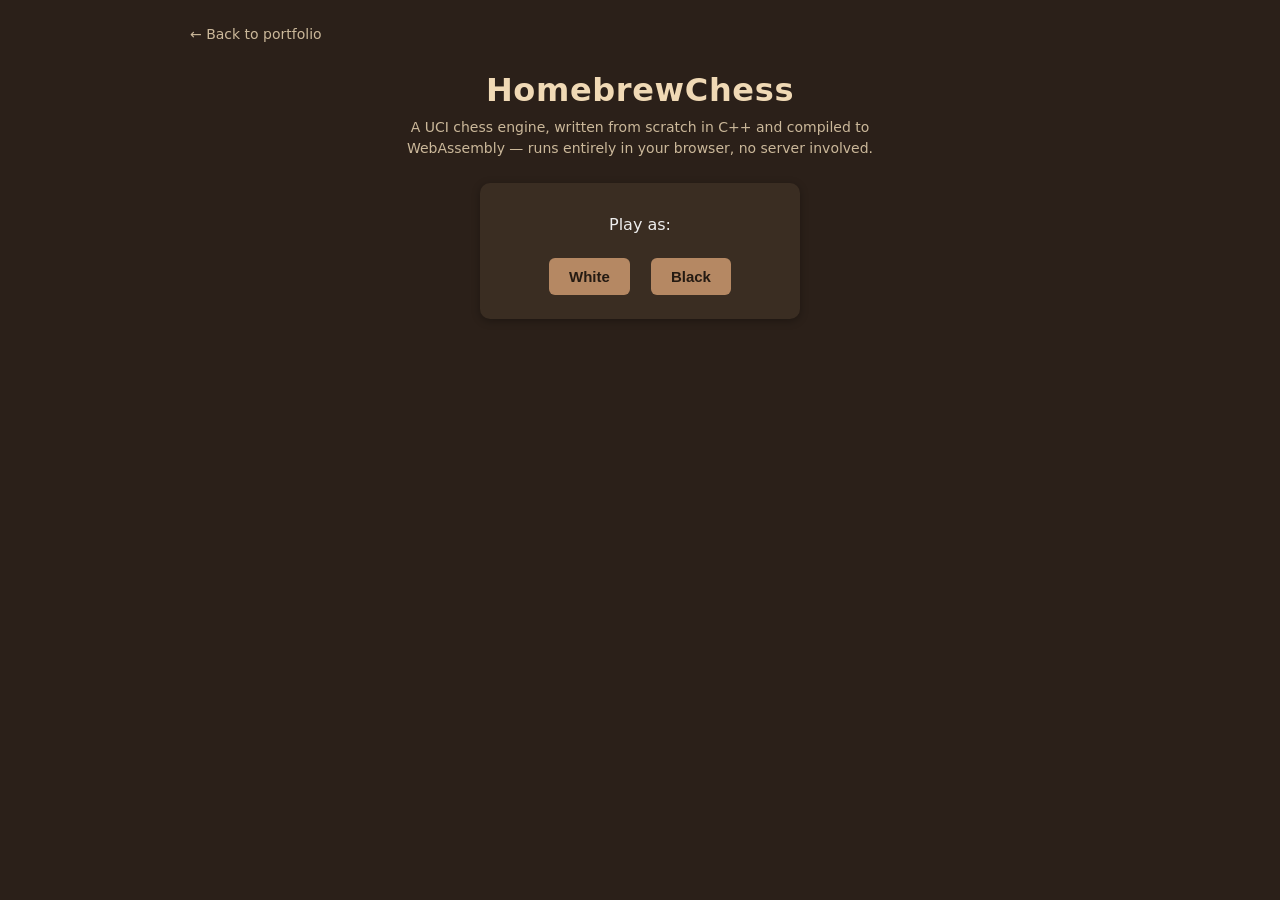
==== chess/index.html @ 71bf4c1b "Initial portfolio site with playable WASM chess engine" ====
<!doctype html>
<html lang="en">
<head>
<meta charset="utf-8">
<title>HomebrewChess</title>
<link rel="stylesheet" href="style.css">
</head>
<body>
  <div class="page">
    <a class="back-link" href="../index.html#projects">&larr; Back to portfolio</a>
    <h1>HomebrewChess</h1>
    <p class="subtitle">A UCI chess engine, written from scratch in C++ and compiled to WebAssembly — runs entirely in your browser, no server involved.</p>

    <div id="setup" class="panel">
      <p id="loadStatus">Loading engine…</p>
      <div id="colorButtons" class="hidden">
        <p>Play as:</p>
        <button id="playWhiteBtn">White</button>
        <button id="playBlackBtn">Black</button>
      </div>
    </div>

    <div id="game" class="game hidden">
      <div class="side">
        <div class="tray" id="trayTop"></div>
        <div class="board-wrap">
          <div id="board" class="board"></div>
          <div id="files" class="files"></div>
          <div id="ranks" class="ranks"></div>
        </div>
        <div class="tray" id="trayBottom"></div>
      </div>

      <div class="panel info">
        <div id="status" class="status">Loading…</div>
        <div id="materialDiff" class="material-diff"></div>
        <h3>Moves</h3>
        <ol id="moveList" class="move-list"></ol>
        <button id="newGameBtn">New Game</button>
      </div>
    </div>

    <div id="promoOverlay" class="promo-overlay hidden">
      <div class="promo-box" id="promoBox"></div>
    </div>
  </div>

  <script type="module" src="app.js"></script>
</body>
</html>
---- chess/style.css ----
:root {
  --light: #f0d9b5;
  --dark: #b58863;
  --highlight: #f6f669;
  --move-dot: rgba(20, 20, 20, 0.35);
  --capture-ring: rgba(220, 40, 40, 0.55);
  --last-move: rgba(255, 200, 0, 0.35);
  --check: rgba(220, 30, 30, 0.55);
  --board-size: 560px;
  --square: calc(var(--board-size) / 8);
}

* { box-sizing: border-box; }

body {
  margin: 0;
  padding: 24px;
  background: #2b2019;
  color: #eee;
  font-family: "Segoe UI", system-ui, sans-serif;
  display: flex;
  justify-content: center;
}

.page { max-width: 900px; width: 100%; }

.back-link {
  display: inline-block;
  color: #cbb89a;
  text-decoration: none;
  font-size: 14px;
  margin-bottom: 8px;
}
.back-link:hover { color: #f0d9b5; }

h1 {
  text-align: center;
  font-weight: 600;
  letter-spacing: 0.02em;
  margin-bottom: 8px;
  color: #f0d9b5;
}

.subtitle {
  text-align: center;
  color: #cbb89a;
  font-size: 14px;
  max-width: 560px;
  margin: 0 auto 24px;
  line-height: 1.5;
}

.panel {
  background: #3a2d22;
  border-radius: 10px;
  padding: 16px 20px;
  box-shadow: 0 2px 8px rgba(0,0,0,0.3);
}

#setup, .login {
  max-width: 320px;
  margin: 0 auto;
  text-align: center;
}

#setup button {
  margin: 8px;
  padding: 10px 20px;
  font-size: 15px;
}

.login input {
  padding: 8px 10px;
  font-size: 15px;
  border-radius: 6px;
  border: none;
  width: 140px;
  margin-right: 8px;
  text-align: center;
  letter-spacing: 0.1em;
}

.login button {
  padding: 8px 16px;
}

.login-error {
  color: #e86868;
  font-size: 13px;
  margin-top: 10px;
}

button {
  background: #b58863;
  color: #241a12;
  border: none;
  border-radius: 6px;
  padding: 8px 16px;
  font-size: 14px;
  font-weight: 600;
  cursor: pointer;
}
button:hover { background: #c99a72; }
button:disabled { opacity: 0.5; cursor: default; }

.hidden { display: none !important; }

.game {
  display: flex;
  gap: 24px;
  align-items: flex-start;
  justify-content: center;
  flex-wrap: wrap;
}

.side { display: flex; flex-direction: column; align-items: center; }

.board-wrap {
  position: relative;
  width: var(--board-size);
  height: var(--board-size);
  margin: 4px 22px 22px 4px;
}

.board {
  display: grid;
  grid-template-columns: repeat(8, 1fr);
  grid-template-rows: repeat(8, 1fr);
  width: var(--board-size);
  height: var(--board-size);
  border: 3px solid #241a12;
  border-radius: 4px;
  overflow: hidden;
  box-shadow: 0 4px 16px rgba(0,0,0,0.5);
}

.square {
  position: relative;
  width: 100%;
  height: 100%;
  display: flex;
  align-items: center;
  justify-content: center;
}
.square.light { background: var(--light); }
.square.dark { background: var(--dark); }

.square.selected::before {
  content: "";
  position: absolute;
  inset: 0;
  background: var(--highlight);
  opacity: 0.6;
}
.square.last-move::before {
  content: "";
  position: absolute;
  inset: 0;
  background: var(--last-move);
}
.square.in-check::before {
  content: "";
  position: absolute;
  inset: 0;
  background: radial-gradient(circle, var(--check) 0%, transparent 70%);
}

.square .move-dot {
  position: absolute;
  width: 28%;
  height: 28%;
  border-radius: 50%;
  background: var(--move-dot);
  pointer-events: none;
}
.square .capture-ring {
  position: absolute;
  inset: 6%;
  border-radius: 50%;
  border: 5px solid var(--capture-ring);
  pointer-events: none;
}

.square img.piece {
  width: 86%;
  height: 86%;
  z-index: 2;
  cursor: pointer;
  user-select: none;
  -webkit-user-drag: none;
}

.files, .ranks {
  position: absolute;
  color: #d8c6a8;
  font-size: 12px;
  font-weight: 600;
  pointer-events: none;
}
.files {
  left: 0;
  right: 0;
  bottom: -18px;
  display: flex;
}
.files span { flex: 1; text-align: center; }
.ranks {
  top: 0;
  bottom: 0;
  right: calc(-1 * var(--board-size) - 18px + var(--board-size));
  left: -18px;
  display: flex;
  flex-direction: column;
}
.ranks span { flex: 1; display: flex; align-items: center; }

.tray {
  display: flex;
  flex-wrap: wrap;
  align-items: center;
  gap: 2px;
  min-height: 30px;
  width: var(--board-size);
}
.tray img { width: 24px; height: 24px; opacity: 0.9; }

.info {
  width: 280px;
  flex-shrink: 0;
}

.status {
  font-size: 16px;
  font-weight: 600;
  margin-bottom: 10px;
  min-height: 24px;
}
.status.thinking { color: #e8c468; }
.status.check { color: #e86868; }
.status.over { color: #7fd77f; }

.material-diff {
  font-size: 14px;
  color: #cbb89a;
  margin-bottom: 16px;
}

.move-list {
  list-style: none;
  padding: 0;
  margin: 0 0 16px 0;
  max-height: 320px;
  overflow-y: auto;
  font-size: 14px;
  line-height: 1.7;
}
.move-list li { display: flex; gap: 8px; }
.move-list .num { color: #a3927a; width: 26px; }
.move-list .mv { min-width: 56px; }

.promo-overlay {
  position: fixed;
  inset: 0;
  background: rgba(0,0,0,0.6);
  display: flex;
  align-items: center;
  justify-content: center;
  z-index: 10;
}
.promo-box {
  background: #3a2d22;
  border-radius: 10px;
  padding: 16px;
  display: flex;
  gap: 10px;
}
.promo-box img {
  width: 56px;
  height: 56px;
  background: var(--light);
  border-radius: 6px;
  padding: 6px;
  cursor: pointer;
}
.promo-box img:hover { outline: 3px solid var(--highlight); }
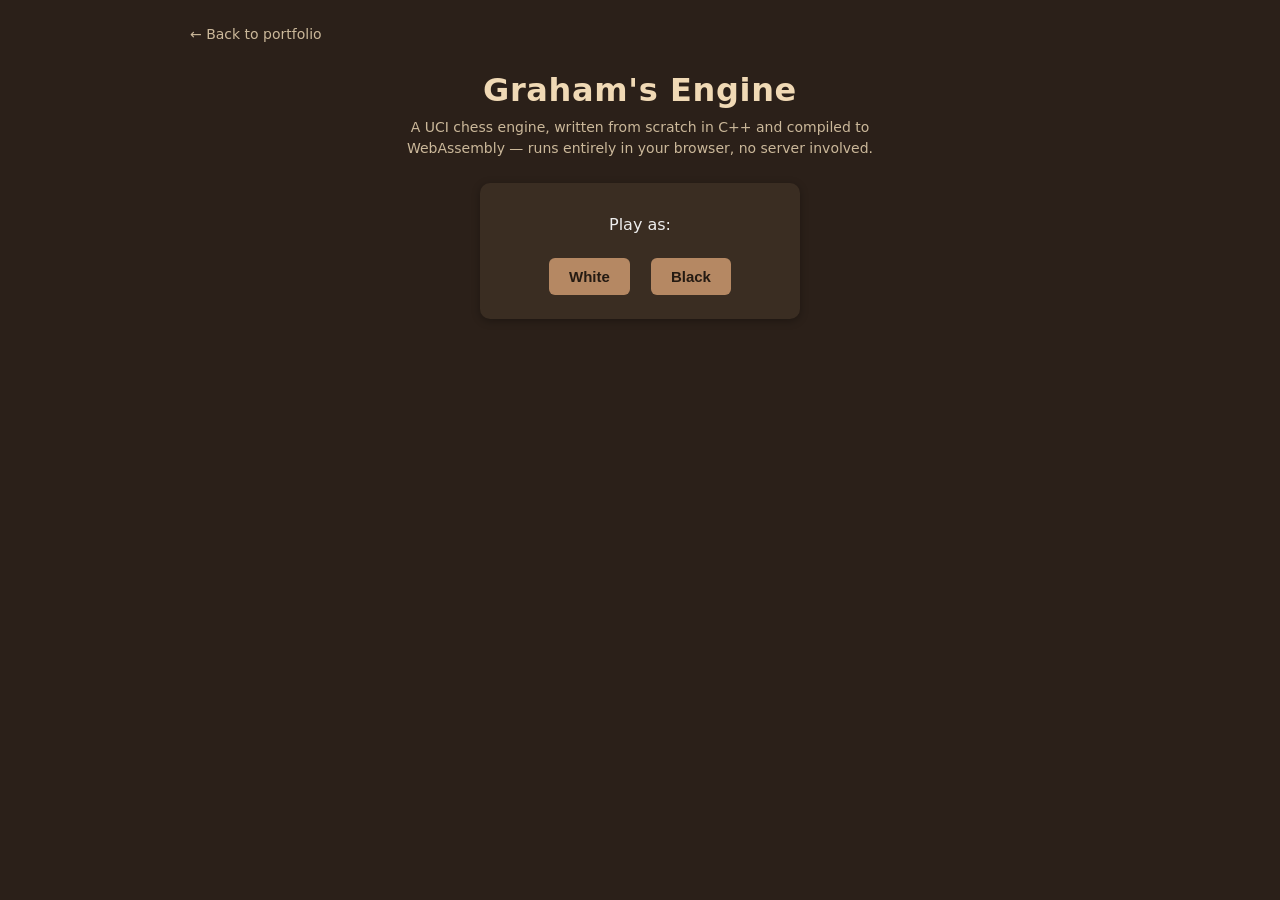
==== commit 2540971f: "Add togglable theme previews (blueprint, mono); rename HomebrewChess to Graham's Engine" ====
--- a/chess/index.html
+++ b/chess/index.html
@@ -2,13 +2,13 @@
 <html lang="en">
 <head>
 <meta charset="utf-8">
-<title>HomebrewChess</title>
+<title>Graham's Engine</title>
 <link rel="stylesheet" href="style.css">
 </head>
 <body>
   <div class="page">
     <a class="back-link" href="../index.html#projects">&larr; Back to portfolio</a>
-    <h1>HomebrewChess</h1>
+    <h1>Graham's Engine</h1>
     <p class="subtitle">A UCI chess engine, written from scratch in C++ and compiled to WebAssembly — runs entirely in your browser, no server involved.</p>
 
     <div id="setup" class="panel">
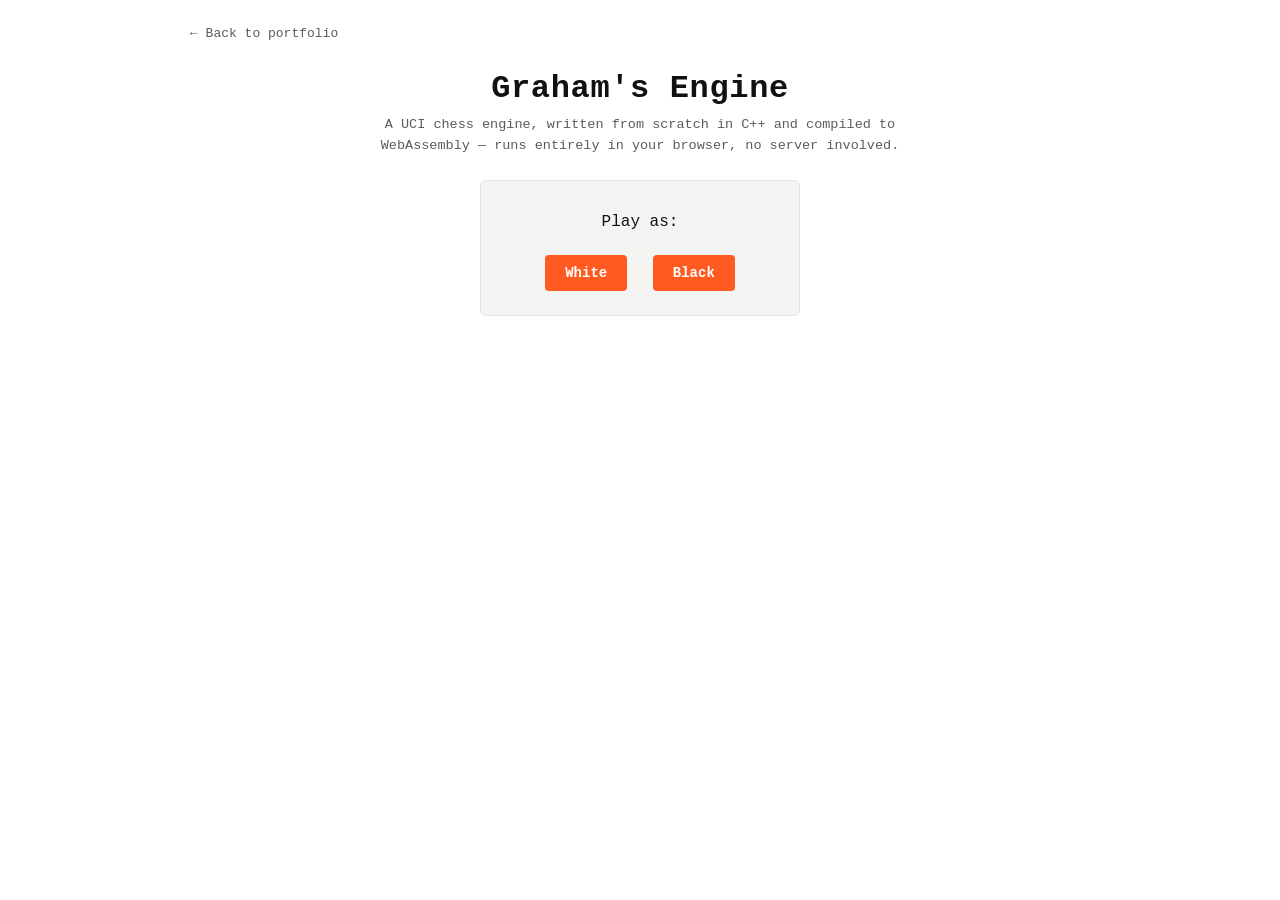
==== commit 0317d769: "Make Minimal Mono the permanent theme; restyle chess page chrome to match" ====
--- a/chess/index.html
+++ b/chess/index.html
@@ -3,7 +3,7 @@
 <head>
 <meta charset="utf-8">
 <title>Graham's Engine</title>
-<link rel="stylesheet" href="style.css">
+<link rel="stylesheet" href="style.css?v=2">
 </head>
 <body>
   <div class="page">
--- a/chess/style.css
+++ b/chess/style.css
@@ -8,6 +8,13 @@
   --check: rgba(220, 30, 30, 0.55);
   --board-size: 560px;
   --square: calc(var(--board-size) / 8);
+
+  --bg: #ffffff;
+  --bg-alt: #f4f4f2;
+  --ink: #111111;
+  --ink-soft: #5c5c5c;
+  --line: #e2e2e2;
+  --accent: #ff5a1f;
 }
 
 * { box-sizing: border-box; }
@@ -15,9 +22,9 @@
 body {
   margin: 0;
   padding: 24px;
-  background: #2b2019;
-  color: #eee;
-  font-family: "Segoe UI", system-ui, sans-serif;
+  background: var(--bg);
+  color: var(--ink);
+  font-family: "Cascadia Code", "Consolas", "SFMono-Regular", "Liberation Mono", monospace;
   display: flex;
   justify-content: center;
 }
@@ -26,35 +33,35 @@
 
 .back-link {
   display: inline-block;
-  color: #cbb89a;
+  color: var(--ink-soft);
   text-decoration: none;
-  font-size: 14px;
+  font-size: 13px;
   margin-bottom: 8px;
 }
-.back-link:hover { color: #f0d9b5; }
+.back-link:hover { color: var(--accent); }
 
 h1 {
   text-align: center;
-  font-weight: 600;
+  font-weight: 700;
   letter-spacing: 0.02em;
   margin-bottom: 8px;
-  color: #f0d9b5;
+  color: var(--ink);
 }
 
 .subtitle {
   text-align: center;
-  color: #cbb89a;
-  font-size: 14px;
+  color: var(--ink-soft);
+  font-size: 13.5px;
   max-width: 560px;
   margin: 0 auto 24px;
   line-height: 1.5;
 }
 
 .panel {
-  background: #3a2d22;
-  border-radius: 10px;
+  background: var(--bg-alt);
+  border: 1px solid var(--line);
+  border-radius: 6px;
   padding: 16px 20px;
-  box-shadow: 0 2px 8px rgba(0,0,0,0.3);
 }
 
 #setup, .login {
@@ -66,14 +73,14 @@
 #setup button {
   margin: 8px;
   padding: 10px 20px;
-  font-size: 15px;
+  font-size: 14px;
 }
 
 .login input {
   padding: 8px 10px;
-  font-size: 15px;
-  border-radius: 6px;
-  border: none;
+  font-size: 14px;
+  border-radius: 4px;
+  border: 1px solid var(--line);
   width: 140px;
   margin-right: 8px;
   text-align: center;
@@ -85,22 +92,23 @@
 }
 
 .login-error {
-  color: #e86868;
+  color: #d92929;
   font-size: 13px;
   margin-top: 10px;
 }
 
 button {
-  background: #b58863;
-  color: #241a12;
+  background: var(--accent);
+  color: #ffffff;
   border: none;
-  border-radius: 6px;
+  border-radius: 4px;
   padding: 8px 16px;
-  font-size: 14px;
+  font-size: 13px;
   font-weight: 600;
+  font-family: inherit;
   cursor: pointer;
 }
-button:hover { background: #c99a72; }
+button:hover { background: #e04d15; }
 button:disabled { opacity: 0.5; cursor: default; }
 
 .hidden { display: none !important; }
@@ -128,10 +136,10 @@
   grid-template-rows: repeat(8, 1fr);
   width: var(--board-size);
   height: var(--board-size);
-  border: 3px solid #241a12;
+  border: 3px solid var(--ink);
   border-radius: 4px;
   overflow: hidden;
-  box-shadow: 0 4px 16px rgba(0,0,0,0.5);
+  box-shadow: 0 4px 16px rgba(0,0,0,0.18);
 }
 
 .square {
@@ -192,7 +200,7 @@
 
 .files, .ranks {
   position: absolute;
-  color: #d8c6a8;
+  color: var(--ink-soft);
   font-size: 12px;
   font-weight: 600;
   pointer-events: none;
@@ -230,18 +238,18 @@
 }
 
 .status {
-  font-size: 16px;
+  font-size: 15px;
   font-weight: 600;
   margin-bottom: 10px;
   min-height: 24px;
 }
-.status.thinking { color: #e8c468; }
-.status.check { color: #e86868; }
-.status.over { color: #7fd77f; }
+.status.thinking { color: var(--accent); }
+.status.check { color: #d92929; }
+.status.over { color: #1a8a3d; }
 
 .material-diff {
-  font-size: 14px;
-  color: #cbb89a;
+  font-size: 13.5px;
+  color: var(--ink-soft);
   margin-bottom: 16px;
 }
 
@@ -251,25 +259,26 @@
   margin: 0 0 16px 0;
   max-height: 320px;
   overflow-y: auto;
-  font-size: 14px;
+  font-size: 13.5px;
   line-height: 1.7;
 }
 .move-list li { display: flex; gap: 8px; }
-.move-list .num { color: #a3927a; width: 26px; }
+.move-list .num { color: var(--ink-soft); width: 26px; }
 .move-list .mv { min-width: 56px; }
 
 .promo-overlay {
   position: fixed;
   inset: 0;
-  background: rgba(0,0,0,0.6);
+  background: rgba(0,0,0,0.5);
   display: flex;
   align-items: center;
   justify-content: center;
   z-index: 10;
 }
 .promo-box {
-  background: #3a2d22;
-  border-radius: 10px;
+  background: var(--bg);
+  border: 1px solid var(--line);
+  border-radius: 6px;
   padding: 16px;
   display: flex;
   gap: 10px;
@@ -278,8 +287,8 @@
   width: 56px;
   height: 56px;
   background: var(--light);
-  border-radius: 6px;
+  border-radius: 4px;
   padding: 6px;
   cursor: pointer;
 }
-.promo-box img:hover { outline: 3px solid var(--highlight); }
+.promo-box img:hover { outline: 3px solid var(--accent); }
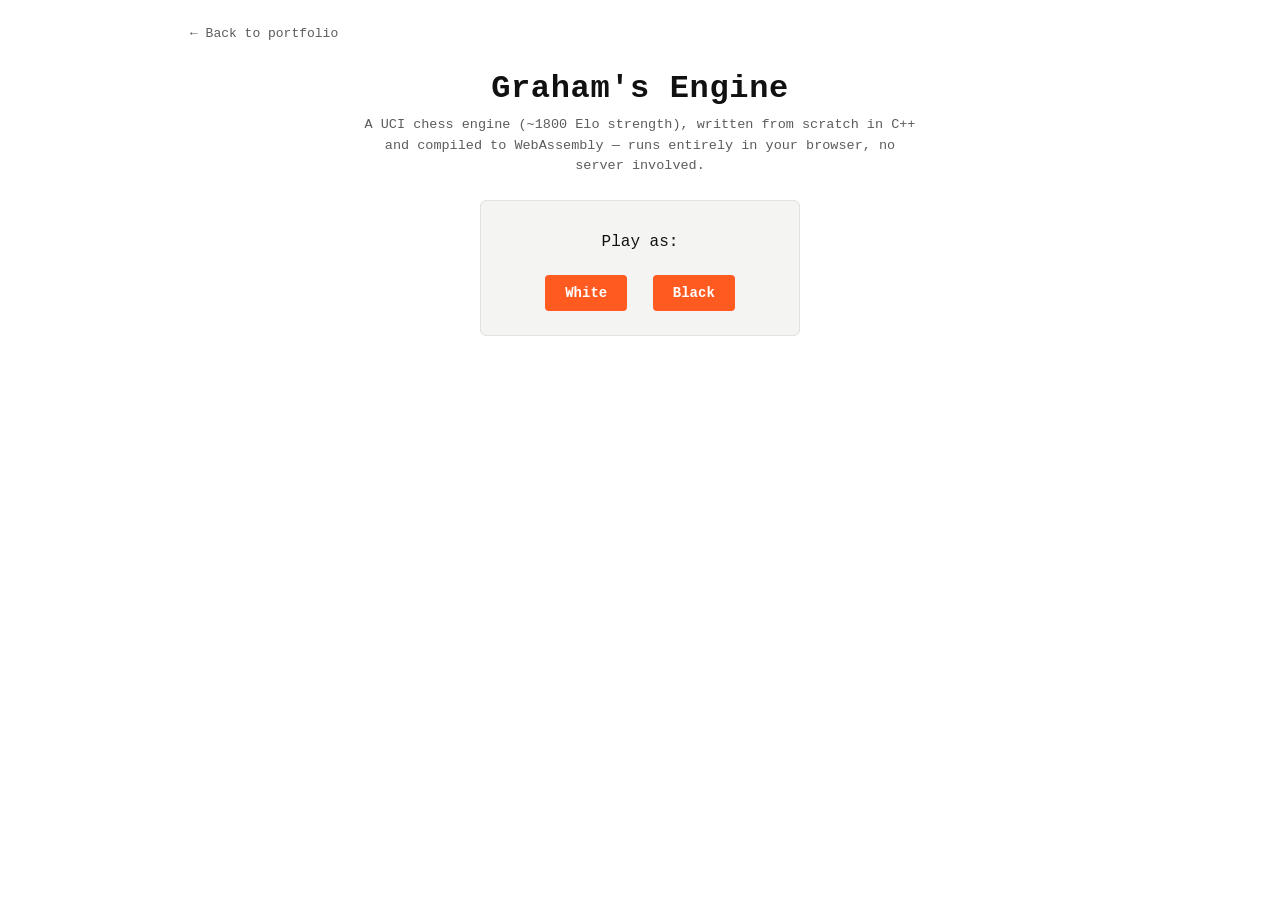
==== commit e8eaf77a: "Restore full-color project photos; note ~1800 Elo engine strength" ====
--- a/chess/index.html
+++ b/chess/index.html
@@ -9,7 +9,7 @@
   <div class="page">
     <a class="back-link" href="../index.html#projects">&larr; Back to portfolio</a>
     <h1>Graham's Engine</h1>
-    <p class="subtitle">A UCI chess engine, written from scratch in C++ and compiled to WebAssembly — runs entirely in your browser, no server involved.</p>
+    <p class="subtitle">A UCI chess engine (~1800 Elo strength), written from scratch in C++ and compiled to WebAssembly — runs entirely in your browser, no server involved.</p>
 
     <div id="setup" class="panel">
       <p id="loadStatus">Loading engine…</p>
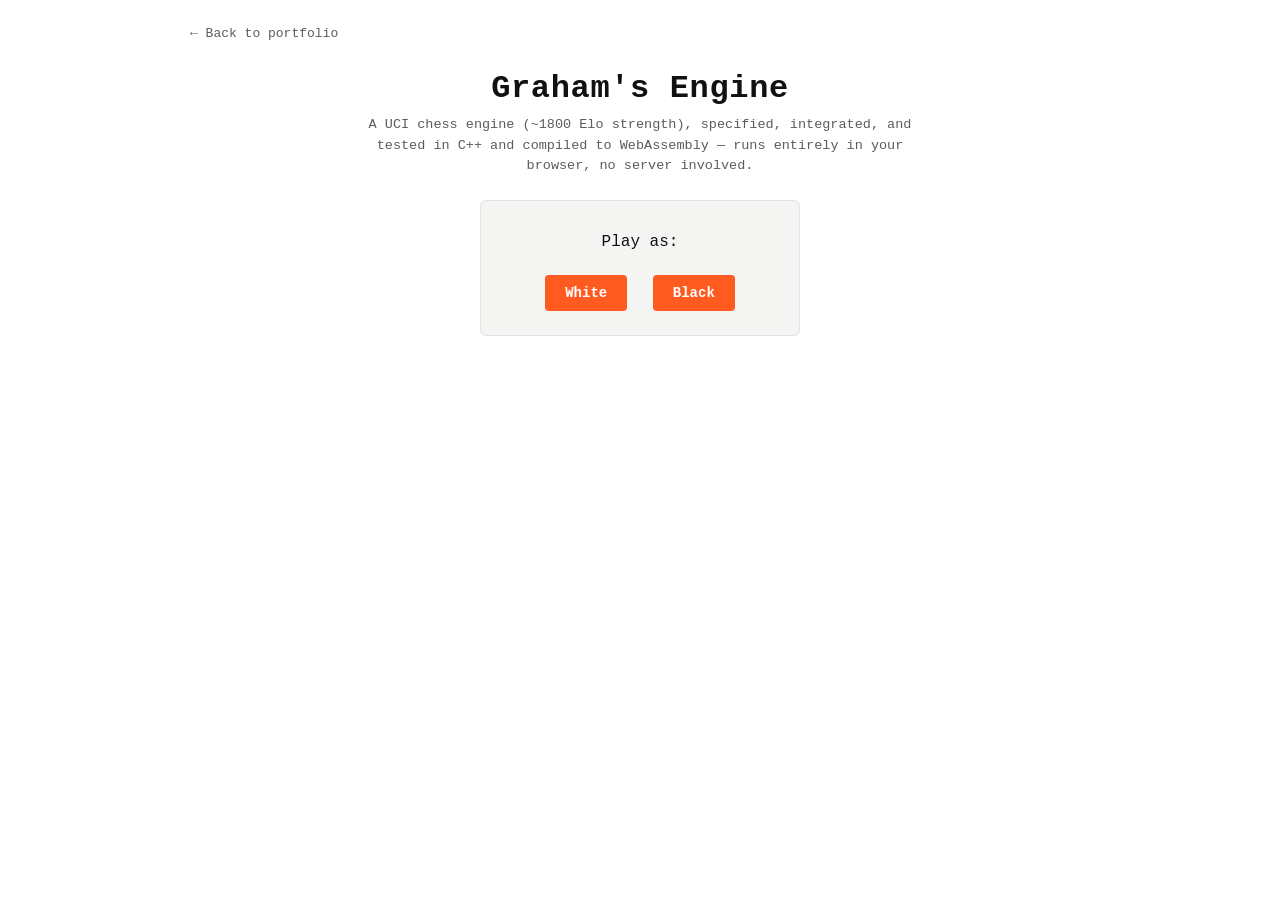
==== commit ddff4bfa: "Match chess engine framing to resume (specified/integrated/tested vs written from scratch); shorten " ====
--- a/chess/index.html
+++ b/chess/index.html
@@ -9,7 +9,7 @@
   <div class="page">
     <a class="back-link" href="../index.html#projects">&larr; Back to portfolio</a>
     <h1>Graham's Engine</h1>
-    <p class="subtitle">A UCI chess engine (~1800 Elo strength), written from scratch in C++ and compiled to WebAssembly — runs entirely in your browser, no server involved.</p>
+    <p class="subtitle">A UCI chess engine (~1800 Elo strength), specified, integrated, and tested in C++ and compiled to WebAssembly — runs entirely in your browser, no server involved.</p>
 
     <div id="setup" class="panel">
       <p id="loadStatus">Loading engine…</p>
